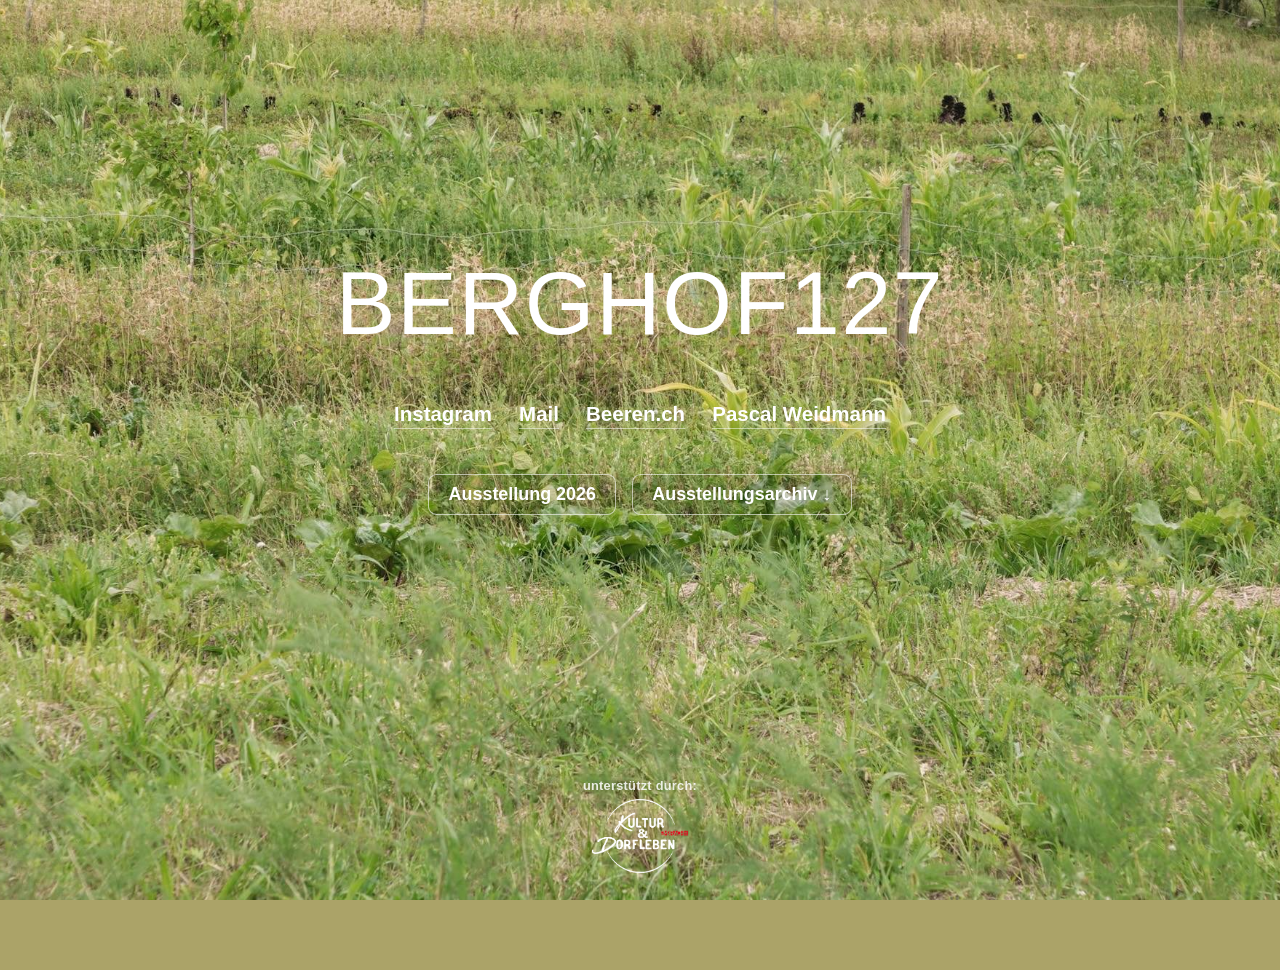
==== index.html @ 9c3880ef "Handy: Titelblock und Logo etwas tiefer #home .frame von -14vh auf -9vh (Titel 244 -> 265px), Logo v" ====
<!doctype html>
<html lang="de">
<head>
  <meta charset="utf-8"/>
  <meta name="viewport" content="width=device-width, initial-scale=1, viewport-fit=cover"/>
  <title>Berghof127 – Ausstellungsraum</title>

  <meta name="description" content="Berghof127 – Kunst- und Ausstellungsraum auf einem landwirtschaftlichen Familienbetrieb in Embrach (ZH). Ausstellungen zwischen Kunst und bäuerlicher Praxis, Ausstellung 2026 und Archiv."/>
  <link rel="canonical" href="https://www.berghof127.com/"/>

  <meta property="og:type" content="website"/>
  <meta property="og:title" content="Berghof127 – Ausstellungsraum in Embrach"/>
  <meta property="og:description" content="Kunst- und Ausstellungsraum auf einem Bauernhof in Embrach (ZH) – Ausstellungen zwischen Kunst und bäuerlicher Praxis."/>
  <meta property="og:url" content="https://www.berghof127.com/"/>
  <meta property="og:image" content="https://www.berghof127.com/hintergrundbild.jpg"/>
  <meta name="twitter:card" content="summary_large_image"/>

  <script type="application/ld+json">
  {
    "@context": "https://schema.org",
    "@type": "ArtGallery",
    "name": "Berghof127",
    "url": "https://www.berghof127.com/",
    "image": "https://www.berghof127.com/hintergrundbild.jpg",
    "description": "Kunst- und Ausstellungsraum auf einem landwirtschaftlichen Familienbetrieb mit Beeren- und Gemüseanbau in Embrach.",
    "address": {
      "@type": "PostalAddress",
      "streetAddress": "Bergstrasse 127",
      "postalCode": "8424",
      "addressLocality": "Embrach",
      "addressRegion": "ZH",
      "addressCountry": "CH"
    },
    "geo": {
      "@type": "GeoCoordinates",
      "latitude": 47.5006205,
      "longitude": 8.6073263
    },
    "hasMap": "https://www.google.com/maps/search/?api=1&query=Bergstrasse+127,+8424+Embrach",
    "founder": {
      "@type": "Person",
      "name": "Pascal Weidmann",
      "url": "https://www.pascalweidmann.com/"
    },
    "sameAs": [
      "https://www.instagram.com/berghof127/"
    ]
  }
  </script>

  <link rel="icon" type="image/png" href="favicon.png"/>
  <link rel="apple-touch-icon" href="apple-touch-icon.png"/>

  <link rel="stylesheet" href="style.css?v=21"/>
</head>

<body>

<div class="scroller">

<main>

  <!-- HERO -->
  <section class="section" id="home">
    <div class="frame">

      <h1>BERGHOF127</h1>

      <nav class="links">
        <a href="https://www.instagram.com/berghof127/">Instagram</a>
        <a href="mailto:info@pascalweidmann.com">Mail</a>
        <a href="https://beeren.ch" target="_blank">Beeren.ch</a>
        <a href="https://pascalweidmann.com" target="_blank" class="pw-link">
          <span class="pw-full">Pascal Weidmann</span>
          <span class="pw-short">P. Weidmann</span>
        </a>
      </nav>

      <div class="cta-down" id="ctaDown">
        <a class="button button-ausstellung" href="Flyer_Berghof_2026.pdf" download>Ausstellung 2026</a>
        <a class="button" href="#portfolio">Ausstellungsarchiv ↓</a>
      </div>
    </div>
    <div class="supporter-fixed">
      <div class="supporter-label">unterstützt durch:</div>
      <img src="logo_kulturkomission.png" alt="Kulturkommission Embrach">
    </div>
  </section>

  <!-- AUSSTELLUNGSARCHIV -->
  <section class="section portfolio" id="portfolio">

    <header class="portfolio-head frame">
      <h2>Ausstellungsarchiv</h2>
      <a class="button" href="Ausstellungsarchiv_Berghof127.pdf" download>PDF</a>
    </header>

    <p class="sr-only">
      Der Berghof127 ist ein Kunst- und Ausstellungsraum auf einem landwirtschaftlichen Familienbetrieb
      mit Beeren- und Gemüseanbau in Embrach (ZH). In den Ausstellungen begegnen sich Kunst und
      bäuerliche Praxis – Stadt trifft Land, unterschiedliche Medien und Perspektiven treffen aufeinander.
      Das Ausstellungsarchiv mit allen bisherigen Ausstellungen ist als PDF verfügbar.
    </p>

    <div class="portfolio-pages" id="portfolioPages"></div>

  </section>

</main>

<footer class="site-footer">
  © 2026 Berghof127 / Pascal Weidmann – Alle Rechte vorbehalten. Vervielfältigung oder Verwendung der Arbeiten nur mit ausdrücklicher Genehmigung.
</footer>

</div><!-- /.scroller -->

<script>
(function(){

  const cta = document.getElementById('ctaDown');
  const portfolio = document.getElementById('portfolio');

  if ('IntersectionObserver' in window){
    const io = new IntersectionObserver((entries)=>{
      entries.forEach(entry=>{
        if(entry.isIntersecting){
          cta.classList.add('is-hidden');
        } else {
          cta.classList.remove('is-hidden');
        }
      });
    }, { threshold: 0.2 });

    io.observe(portfolio);
  }

  /* Load images from folder "dossier" */
  const PAGES = 46; /* Bei neuem Ausstellungsarchiv: an Seitenzahl des PDFs anpassen! */
  const container = document.getElementById('portfolioPages');

  for(let i = 1; i <= PAGES; i++){
    const wrapper = document.createElement('div');
    wrapper.className = 'portfolio-page';

    const img = document.createElement('img');
    img.loading = 'lazy';
    img.src = `dossier/dossier${i}.jpg`;
    img.alt = `Ausstellungsarchiv Berghof127 – Seite ${i}`;

    img.onerror = () => wrapper.remove();

    wrapper.appendChild(img);
    container.appendChild(wrapper);
  }

})();
</script>

</body>
</html>
---- style.css ----
*,
*::before,
*::after { box-sizing: border-box; margin: 0; padding: 0; }

html, body {
  height: 100%;
  font-family: "Helvetica Neue", Helvetica, Arial, sans-serif;
  -webkit-font-smoothing: antialiased;
  color: #fff;
  scroll-behavior: smooth;
  /* Kein Gummiband-Effekt am oberen/unteren Rand: Dort würde beim Überziehen
     sonst der Seitenhintergrund statt des Bildes sichtbar (iOS 16+, Chrome) */
  overscroll-behavior: none;
}

/* EINE einzige Bildebene: das Foto ist der Hintergrund der Seite selbst.
   Nur diese Fläche zieht iOS bis unter Status- und Bedienleiste durch – ein
   Element im Seiteninhalt wird am Fensterrand abgeschnitten. Die Randzugabe
   sorgt dafür, dass das Bild wirklich unter beide Leisten reicht.

   Es bleibt beim Scrollen stehen, OHNE background-attachment: fixed (das setzt
   iOS nicht um und streckt das Bild unscharf über die ganze Seitenlänge):
   Das Dokument selbst scrollt gar nicht, es scrollt nur .scroller darin.
   Dadurch kann der Seitenhintergrund sich von sich aus nicht bewegen. */
html {
  overflow: hidden;
  /* Zugabe NUR nach oben. Die Bildfläche endet an der KLEINEN Fensterhöhe
     (100svh = Fenster mit eingeblendeter Bedienleiste), damit unterhalb der
     Leiste kein Bild mehr liegt – dort erscheint dann nur die Farbe. */
  height: calc(100vh + var(--rand));
  height: calc(100svh + var(--rand));
  /* Exakt die Bildfarbe direkt unterhalb der Statusleiste (aus dem Foto
     gemessen). Safari faerbt die Statusleiste mit dieser Farbe – so faellt
     der Uebergang zum Bild nicht auf. Kein theme-color setzen: das wuerde
     auch die untere Leiste wieder deckend machen, wo jetzt das Bild steht. */
  background-color: #aba368;
  background-image: url("hintergrundbild.jpg");
  background-position: center calc(-1 * var(--rand));
  background-size: cover;
  background-repeat: no-repeat;
}

/* body ohne eigenen Hintergrund, sonst würde er das Bild überdecken */
body {
  overflow: hidden;
}

/* Weicher Übergang von der Statusleiste ins Foto.
   iOS füllt die Statusleiste nur mit der background-color (nachgemessen: ein
   background-image wird dort nie gezeichnet, auch nicht mit Randzugabe). Der
   Verlauf beginnt am Rand in genau dieser Farbe und läuft ins Bild aus, damit
   dazwischen keine Kante sichtbar ist – oben wie unten.

   Beide liegen ÜBER dem Inhalt (z-index: 5) und sind am Rand deckend: So löst
   sich der Inhalt schon im Verlauf auf statt erst an der Kante, und Safari
   "sieht" unter seiner Bedienleiste nur Farbe. Die deckende Fläche ist unten
   exakt so hoch wie die Bedienleiste selbst (100lvh - 100svh), damit der
   Verlauf nicht unnötig weit ins sichtbare Foto hineinreicht.

   Nur auf Touchgeräten: Am Rechner gibt es keine Statusleiste, dort wäre der
   Verlauf bloss ein Schleier ohne Zweck. */
@media (hover: none) and (pointer: coarse) {
  body::before {
    content: "";
    position: fixed;
    top: 0;
    left: 0;
    right: 0;
    height: 100px;
    background: linear-gradient(
      to bottom,
      rgb(171,163,104) 0,
      rgb(171,163,104) 18%,
      rgba(171,163,104,.55) 55%,
      rgba(171,163,104,0) 100%
    );
    pointer-events: none;
    z-index: 5;
  }

  /* Unterer Rand: Dieser Verlauf liegt ÜBER dem Inhalt und ist ganz unten
     deckend. Dadurch "sieht" Safari dort nur die Hintergrundfarbe und die
     Bedienleiste erscheint flächig wie die Statusleiste oben, statt einen
     verschwommenen Bildausschnitt zu zeigen. Gleichzeitig tauchen die
     Portfolio-Seiten weich daraus auf, statt an einer harten Kante zu enden. */
  body::after {
    content: "";
    position: fixed;
    bottom: 0;
    left: 0;
    right: 0;
    /* Nur ein schmaler Übergang direkt an der Fensterkante: Der Bereich unter
       der Bedienleiste gehört nicht zur Seite und trägt ohnehin schon die
       Hintergrundfarbe. Eine deckende Fläche wäre dort wirkungslos und würde
       nur unnötig Bild verdecken. */
    height: 64px;
    background: linear-gradient(
      to top,
      rgb(171,163,104) 0,
      rgb(171,163,104) 8%,
      rgba(171,163,104,.35) 45%,
      rgba(171,163,104,0) 100%
    );
    pointer-events: none;
    z-index: 5;
  }

}

/* Der eigentliche Scroll-Container – genau fenstergross */
.scroller {
  position: fixed;
  top: 0;
  left: 0;
  right: 0;
  bottom: 0;
  overflow-y: auto;
  overflow-x: hidden;
  scroll-behavior: smooth;
  overscroll-behavior: none;
}

:root {
  --maxw: 900px;
  /* Randzugabe über und unter dem Fenster, damit das Bild bis unter Status-
     und Bedienleiste reicht. Preis dafür: das Bild ist minim stärker
     angeschnitten. */
  --rand: 70px;
}

.section {
  min-height: 100svh;
  display: flex;
  justify-content: center;
  align-items: center;
  /* Inhalt bleibt frei von Notch / Home-Indicator, Bild läuft darunter durch */
  padding:
    max(8vh, env(safe-area-inset-top, 0px))
    max(6vw, env(safe-area-inset-right, 0px))
    max(8vh, env(safe-area-inset-bottom, 0px))
    max(6vw, env(safe-area-inset-left, 0px));
}

.frame {
  width: 100%;
  max-width: var(--maxw);
  margin: 0 auto;
  text-align: center;
}

#home .frame {
  margin-top: -15vh;
}

h1 {
  font-weight: 500;
  letter-spacing: .018em;
  font-size: clamp(2.6rem, 9vw, 5.6rem);
  line-height: 1.2;
  margin-bottom: 2.8rem;
}

.links {
  display: flex;
  justify-content: center;
  gap: 1.7rem;
  margin-bottom: 2.8rem;
}

.links a {
  color: #fff;
  text-decoration: none;
  font-weight: 600;
  font-size: clamp(1.1rem, 2vw, 1.28rem);
  border-bottom: 1px solid rgba(255,255,255,.5);
  padding-bottom: 2px;
  transition: .2s;
}

.links a:hover {
  opacity: .9;
  border-color: #fff;
}

.cta-down {
  display: flex;
  flex-wrap: wrap;
  justify-content: center;
  gap: 1rem;
  transition: opacity .35s ease;
}
.cta-down.is-hidden {
  opacity: 0;
  pointer-events: none;
}

.button {
  display: inline-flex;
  gap: .45rem;
  padding: .58rem 1.2rem;
  border-radius: .55rem;
  border: 1px solid rgba(255,255,255,.6);
  background: rgba(0,0,0,.05);
  color: #fff;
  font-weight: 600;
  text-decoration: none;
  font-size: clamp(1rem, 1.8vw, 1.12rem);
  transition: border-color .2s ease;
}

.portfolio {
  padding:
    6vh
    max(4vw, env(safe-area-inset-right, 0px))
    max(10vh, env(safe-area-inset-bottom, 0px))
    max(4vw, env(safe-area-inset-left, 0px));
  display: block;
}

.portfolio-head {
  max-width: var(--maxw);
  margin: 0 auto 2.6rem;
  display: flex;
  align-items: center;
  justify-content: space-between;
}

.portfolio-head h2 {
  font-size: clamp(1.6rem, 3vw, 2.2rem);
  font-weight: 600;
  letter-spacing: .01em;
  padding-left: 0.6rem;
}

.portfolio-head .button {
  margin-right: 0.7rem;
}

.portfolio-pages {
  max-width: var(--maxw);
  margin: 0 auto;
  display: flex;
  flex-direction: column;
  gap: 2rem;
}

.portfolio-page {
  background: rgba(0,0,0,.18);
  -webkit-backdrop-filter: blur(2px);
  backdrop-filter: blur(2px);
  padding: .7rem;
  border-radius: .85rem;
  box-shadow: 0 14px 40px rgba(0,0,0,.45);
}

.portfolio-page img {
  width: 100%;
  display: block;
  border-radius: .5rem;
  background: #fff;
  aspect-ratio: 2382 / 1684; /* Seitenverhältnis der PDF-Seiten – verhindert Springen beim Laden */
}

/* Nur für Screenreader/Suchmaschinen – visuell unsichtbar */
.sr-only {
  position: absolute;
  width: 1px;
  height: 1px;
  padding: 0;
  margin: -1px;
  overflow: hidden;
  clip-path: inset(50%);
  white-space: nowrap;
  border: 0;
}

.site-footer {
  text-align: center;
  font-size: .85rem;
  opacity: .7;
  padding:
    0
    max(6vw, env(safe-area-inset-right, 0px))
    max(4vh, env(safe-area-inset-bottom, 0px))
    max(6vw, env(safe-area-inset-left, 0px));
}

@media (max-width: 900px) {
  h1 {
    font-size: clamp(2rem, 10vw, 3.5rem);
    margin-bottom: 2.2rem;
  }

  .links {
    gap: 1.2rem;
    margin-bottom: 2.2rem;
  }

  #home .frame {
    margin-top: -5vh;
  }
}

@media (max-width: 600px) {
  h1 {
    font-size: clamp(1.8rem, 12vw, 3rem);
    line-height: 1.15;
  }

  .links a {
    font-size: 1rem;
  }

  .button {
    padding: .5rem 1rem;
    font-size: 1rem;
  }

  .section {
    padding:
      max(6vh, env(safe-area-inset-top, 0px))
      max(5vw, env(safe-area-inset-right, 0px))
      max(6vh, env(safe-area-inset-bottom, 0px))
      max(5vw, env(safe-area-inset-left, 0px));
  }

  /* Titelblock (Titel bis Archiv-Button) höher setzen */
  #home .frame {
    margin-top: -9vh;
  }
}

/* Pascal Weidmann – Mobile Kurzform */
.pw-short {
  display: none;
}

@media (max-width: 600px) {
  .pw-full {
    display: none;
  }
  .pw-short {
    display: inline;
  }

  .links {
    flex-wrap: nowrap;
  }

  .links a {
    white-space: nowrap;
  }
}

/* Unterstützt durch – fix am unteren Rand der Startseite */
#home {
  position: relative;
}

.supporter-fixed {
  position: absolute;
  bottom: max(3vh, calc(env(safe-area-inset-bottom, 0px) + .5rem));
  left: 50%;
  transform: translateX(-50%);
  display: flex;
  flex-direction: column;
  align-items: center;
  gap: 0.4rem;
  pointer-events: none;
}

.supporter-label {
  font-size: clamp(0.8rem, 1.4vw, 0.8rem);
  font-weight: 600;
  letter-spacing: 0.02em;
  opacity: 0.85;
}

.supporter-fixed img {
  width: clamp(66px, 16vw, 96px);
  height: auto;
}

/* Muss nach den Grundregeln oben stehen, sonst überschreiben diese die Werte
   wieder (gleiche Spezifität – die spätere Regel gewinnt).
   Beides muss oberhalb des 120px hohen Verlaufs am unteren Rand liegen,
   sonst verschwindet es in dessen deckendem Teil. */
@media (hover: none) and (pointer: coarse) {
  /* Tiefer gesetzt, bleibt aber oberhalb des 64px-Verlaufs */
  .supporter-fixed {
    bottom: max(10vh, calc(env(safe-area-inset-bottom, 0px) + 4.5rem));
  }

  .site-footer {
    padding-bottom: max(10vh, calc(env(safe-area-inset-bottom, 0px) + 3.5rem));
  }
}
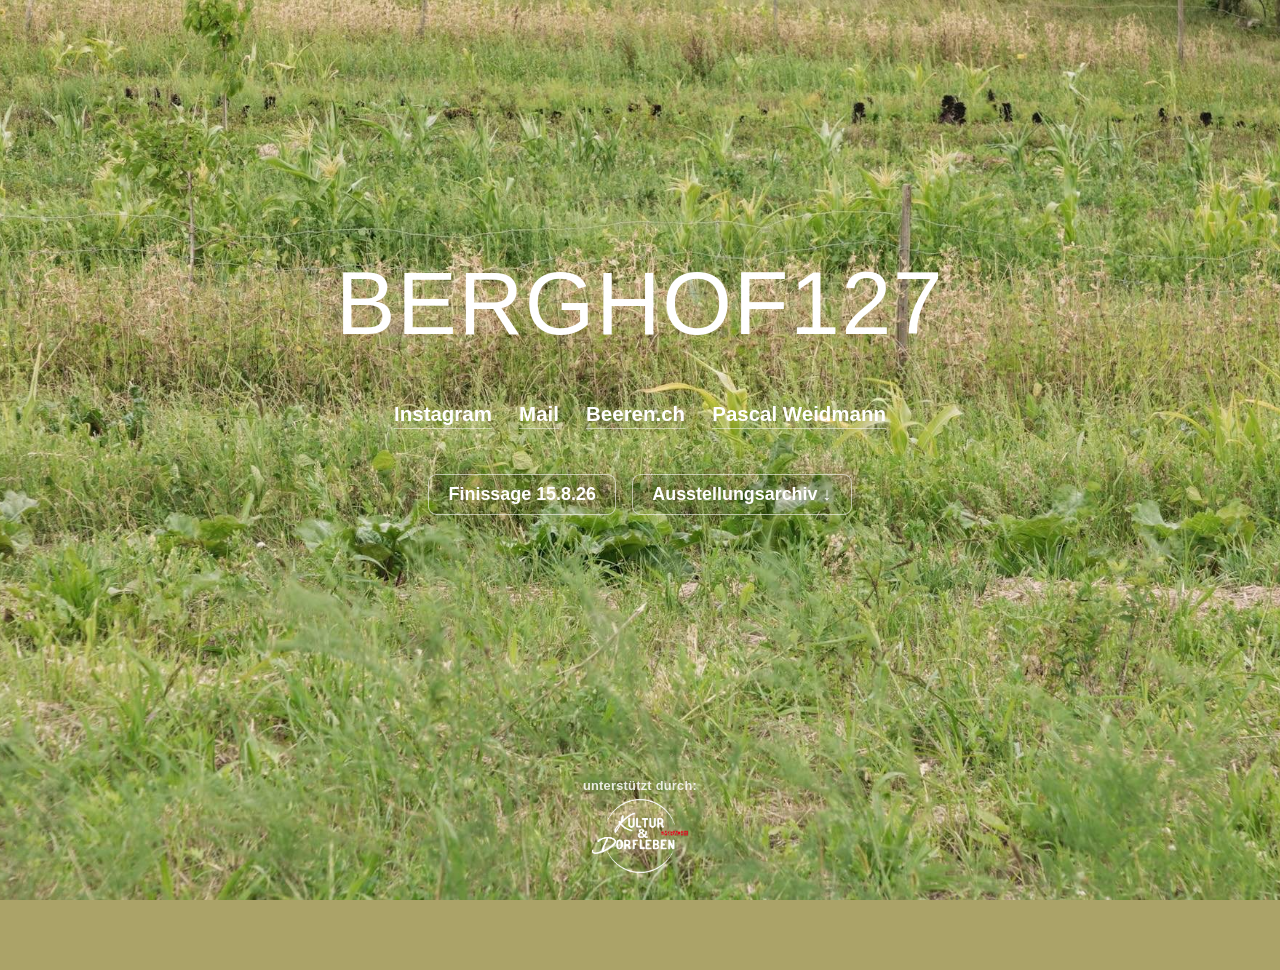
==== commit 849bd397: "Finissage-Flyer ersetzt Ausstellungsflyer Button "Ausstellung 2026" wird zu "Finissage 15.8.26" und " ====
--- a/index.html
+++ b/index.html
@@ -51,7 +51,7 @@
   <link rel="icon" type="image/png" href="favicon.png"/>
   <link rel="apple-touch-icon" href="apple-touch-icon.png"/>
 
-  <link rel="stylesheet" href="style.css?v=21"/>
+  <link rel="stylesheet" href="style.css?v=22"/>
 </head>
 
 <body>
@@ -77,7 +77,7 @@
       </nav>
 
       <div class="cta-down" id="ctaDown">
-        <a class="button button-ausstellung" href="Flyer_Berghof_2026.pdf" download>Ausstellung 2026</a>
+        <a class="button button-ausstellung" href="Flyer_Finissage_Berghof_2026.pdf">Finissage 15.8.26</a>
         <a class="button" href="#portfolio">Ausstellungsarchiv ↓</a>
       </div>
     </div>
--- a/style.css
+++ b/style.css
@@ -93,7 +93,7 @@
        der Bedienleiste gehört nicht zur Seite und trägt ohnehin schon die
        Hintergrundfarbe. Eine deckende Fläche wäre dort wirkungslos und würde
        nur unnötig Bild verdecken. */
-    height: 64px;
+    height: 48px;
     background: linear-gradient(
       to top,
       rgb(171,163,104) 0,
@@ -326,7 +326,7 @@
 
   /* Titelblock (Titel bis Archiv-Button) höher setzen */
   #home .frame {
-    margin-top: -9vh;
+    margin-top: 1vh;
   }
 }
 
@@ -386,9 +386,10 @@
    Beides muss oberhalb des 120px hohen Verlaufs am unteren Rand liegen,
    sonst verschwindet es in dessen deckendem Teil. */
 @media (hover: none) and (pointer: coarse) {
-  /* Tiefer gesetzt, bleibt aber oberhalb des 64px-Verlaufs */
+  /* So tief wie möglich, ohne in den Verlauf zu geraten (dort würde es
+     verblassen). Der Verlauf ist dafür auf 48px verschmälert. */
   .supporter-fixed {
-    bottom: max(10vh, calc(env(safe-area-inset-bottom, 0px) + 4.5rem));
+    bottom: max(7vh, calc(env(safe-area-inset-bottom, 0px) + 1.5rem));
   }
 
   .site-footer {
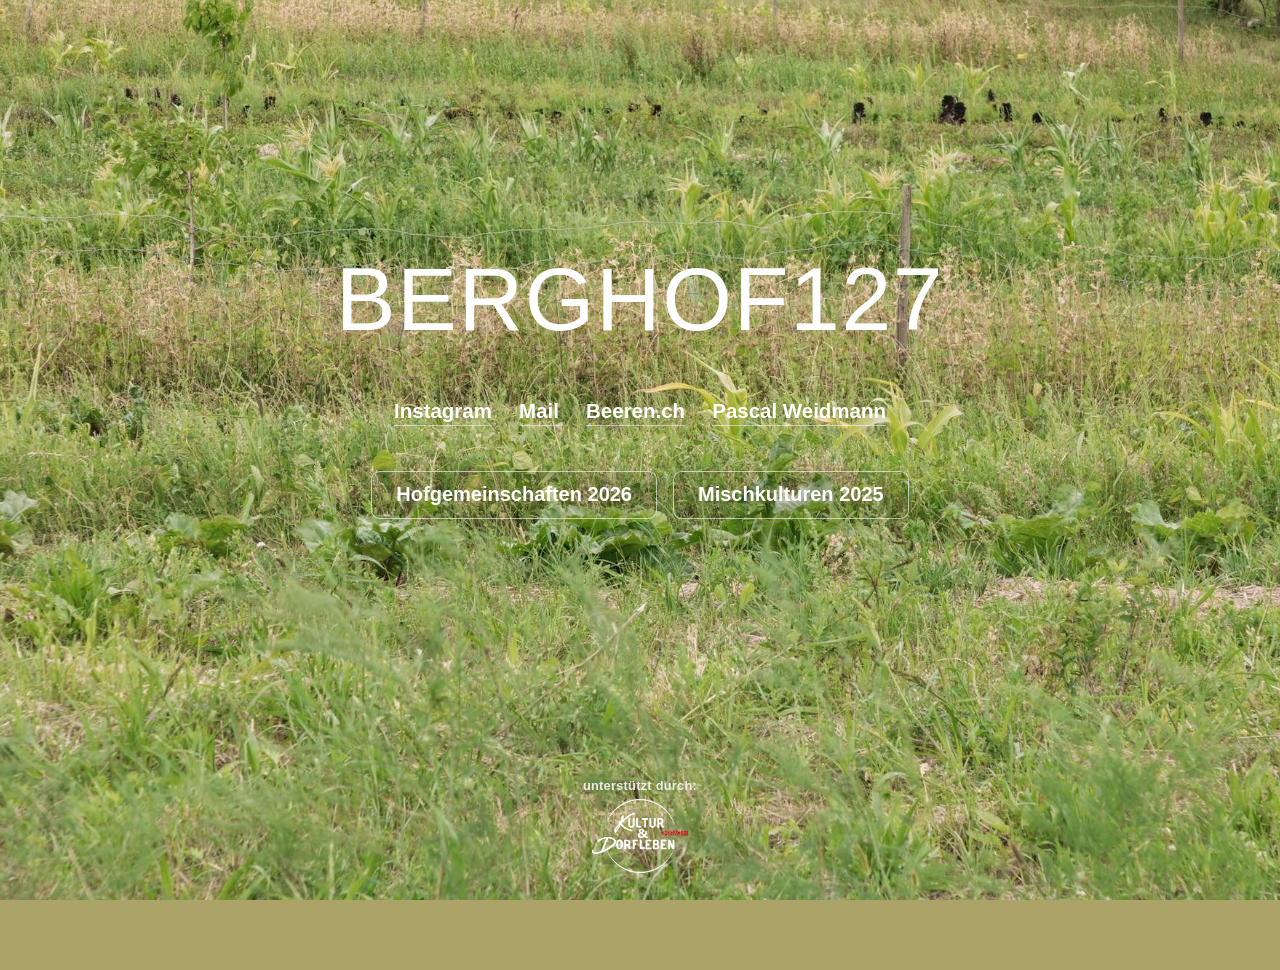
==== commit 9889ca7c: "Ausstellungsarchiv auf eine Seite pro Ausstellung aufgeteilt Statt aller Jahrgaenge untereinander au" ====
--- a/index.html
+++ b/index.html
@@ -5,7 +5,7 @@
   <meta name="viewport" content="width=device-width, initial-scale=1, viewport-fit=cover"/>
   <title>Berghof127 – Ausstellungsraum</title>
 
-  <meta name="description" content="Berghof127 – Kunst- und Ausstellungsraum auf einem landwirtschaftlichen Familienbetrieb in Embrach (ZH). Ausstellungen zwischen Kunst und bäuerlicher Praxis, Ausstellung 2026 und Archiv."/>
+  <meta name="description" content="Berghof127 – Kunst- und Ausstellungsraum auf einem landwirtschaftlichen Familienbetrieb in Embrach (ZH). Ausstellungen zwischen Kunst und bäuerlicher Praxis: Hofgemeinschaften 2026 und Mischkulturen 2025."/>
   <link rel="canonical" href="https://www.berghof127.com/"/>
 
   <meta property="og:type" content="website"/>
@@ -51,7 +51,7 @@
   <link rel="icon" type="image/png" href="favicon.png"/>
   <link rel="apple-touch-icon" href="apple-touch-icon.png"/>
 
-  <link rel="stylesheet" href="style.css?v=22"/>
+  <link rel="stylesheet" href="style.css?v=24"/>
 </head>
 
 <body>
@@ -76,34 +76,25 @@
         </a>
       </nav>
 
-      <div class="cta-down" id="ctaDown">
-        <a class="button button-ausstellung" href="Flyer_Finissage_Berghof_2026.pdf">Finissage 15.8.26</a>
-        <a class="button" href="#portfolio">Ausstellungsarchiv ↓</a>
-      </div>
+      <!-- Ausstellungen, neuste zuoberst. Neues Jahr = ein Knopf mehr. -->
+      <nav class="cta-down">
+        <a class="button" href="hofgemeinschaften-2026.html">Hofgemeinschaften 2026</a>
+        <a class="button" href="mischkulturen-2025.html">Mischkulturen 2025</a>
+      </nav>
     </div>
-    <div class="supporter-fixed">
-      <div class="supporter-label">unterstützt durch:</div>
-      <img src="logo_kulturkomission.png" alt="Kulturkommission Embrach">
-    </div>
-  </section>
-
-  <!-- AUSSTELLUNGSARCHIV -->
-  <section class="section portfolio" id="portfolio">
-
-    <header class="portfolio-head frame">
-      <h2>Ausstellungsarchiv</h2>
-      <a class="button" href="Ausstellungsarchiv_Berghof127.pdf" download>PDF</a>
-    </header>
 
     <p class="sr-only">
       Der Berghof127 ist ein Kunst- und Ausstellungsraum auf einem landwirtschaftlichen Familienbetrieb
       mit Beeren- und Gemüseanbau in Embrach (ZH). In den Ausstellungen begegnen sich Kunst und
       bäuerliche Praxis – Stadt trifft Land, unterschiedliche Medien und Perspektiven treffen aufeinander.
-      Das Ausstellungsarchiv mit allen bisherigen Ausstellungen ist als PDF verfügbar.
+      Die Ausstellungsdossiers der bisherigen Ausstellungen sind vollständig einsehbar: Hofgemeinschaften
+      (Juni bis August 2026) und Mischkulturen (Juli bis September 2025).
     </p>
 
-    <div class="portfolio-pages" id="portfolioPages"></div>
-
+    <div class="supporter-fixed">
+      <div class="supporter-label">unterstützt durch:</div>
+      <img src="logo_kulturkomission.png" alt="Kulturkommission Embrach">
+    </div>
   </section>
 
 </main>
@@ -114,47 +105,5 @@
 
 </div><!-- /.scroller -->
 
-<script>
-(function(){
-
-  const cta = document.getElementById('ctaDown');
-  const portfolio = document.getElementById('portfolio');
-
-  if ('IntersectionObserver' in window){
-    const io = new IntersectionObserver((entries)=>{
-      entries.forEach(entry=>{
-        if(entry.isIntersecting){
-          cta.classList.add('is-hidden');
-        } else {
-          cta.classList.remove('is-hidden');
-        }
-      });
-    }, { threshold: 0.2 });
-
-    io.observe(portfolio);
-  }
-
-  /* Load images from folder "dossier" */
-  const PAGES = 46; /* Bei neuem Ausstellungsarchiv: an Seitenzahl des PDFs anpassen! */
-  const container = document.getElementById('portfolioPages');
-
-  for(let i = 1; i <= PAGES; i++){
-    const wrapper = document.createElement('div');
-    wrapper.className = 'portfolio-page';
-
-    const img = document.createElement('img');
-    img.loading = 'lazy';
-    img.src = `dossier/dossier${i}.jpg`;
-    img.alt = `Ausstellungsarchiv Berghof127 – Seite ${i}`;
-
-    img.onerror = () => wrapper.remove();
-
-    wrapper.appendChild(img);
-    container.appendChild(wrapper);
-  }
-
-})();
-</script>
-
 </body>
 </html>
--- a/style.css
+++ b/style.css
@@ -187,11 +187,6 @@
   flex-wrap: wrap;
   justify-content: center;
   gap: 1rem;
-  transition: opacity .35s ease;
-}
-.cta-down.is-hidden {
-  opacity: 0;
-  pointer-events: none;
 }
 
 .button {
@@ -208,6 +203,14 @@
   transition: border-color .2s ease;
 }
 
+/* Die Ausstellungen sind der einzige Weg von der Startseite weiter – ihre
+   Knöpfe dürfen grösser sein als der PDF- und der Zurück-Knopf. Die höhere
+   Spezifität setzt sich auch gegen die Handy-Regel weiter unten durch. */
+.cta-down .button {
+  padding: .72rem 1.5rem;
+  font-size: clamp(1.1rem, 2.2vw, 1.25rem);
+}
+
 .portfolio {
   padding:
     6vh
@@ -217,23 +220,23 @@
   display: block;
 }
 
+/* Zurueck-Link | Ausstellungstitel | PDF-Knopf. Der Innenabstand sitzt an der
+   Zeile selbst, damit alle drei denselben Rand haben wie die Dossier-Seiten. */
 .portfolio-head {
   max-width: var(--maxw);
   margin: 0 auto 2.6rem;
+  padding: 0 .7rem;
   display: flex;
   align-items: center;
   justify-content: space-between;
+  flex-wrap: wrap;
+  gap: .9rem 1rem;
 }
 
 .portfolio-head h2 {
   font-size: clamp(1.6rem, 3vw, 2.2rem);
   font-weight: 600;
   letter-spacing: .01em;
-  padding-left: 0.6rem;
-}
-
-.portfolio-head .button {
-  margin-right: 0.7rem;
 }
 
 .portfolio-pages {
@@ -324,9 +327,17 @@
       max(5vw, env(safe-area-inset-left, 0px));
   }
 
-  /* Titelblock (Titel bis Archiv-Button) höher setzen */
+  /* Titelblock (Titel bis Ausstellungs-Knöpfe) höher setzen */
   #home .frame {
     margin-top: 1vh;
+  }
+
+  /* Zu dritt wird die Kopfzeile zu eng: Titel auf eine eigene Zeile darüber,
+     darunter Zurück und PDF an den beiden Rändern. */
+  .portfolio-head h2 {
+    order: -1;
+    width: 100%;
+    text-align: center;
   }
 }
 
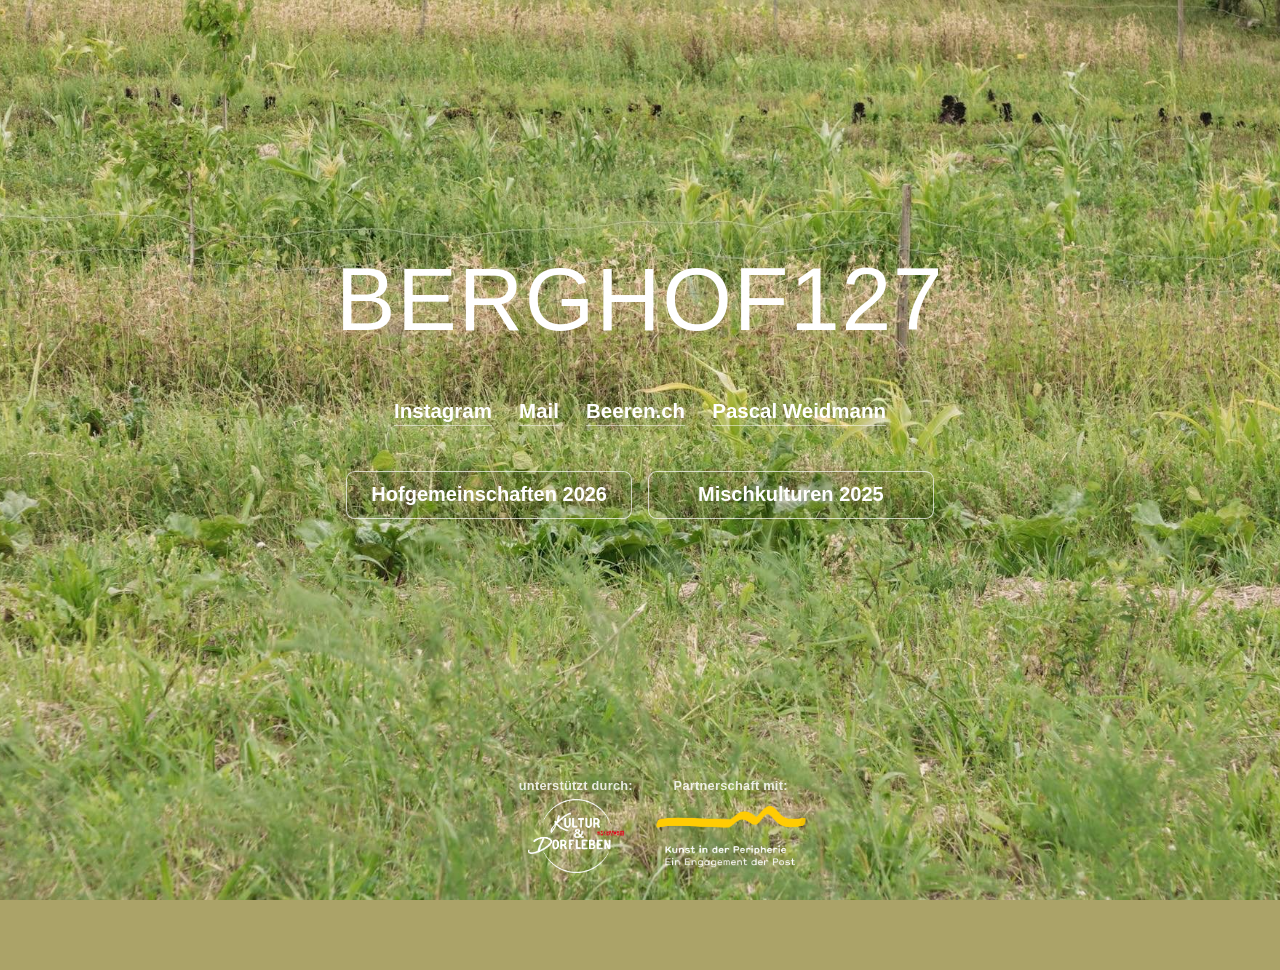
==== commit bfc7d56b: "Startseite: Post-Logo als Partnerin, neue Mailadresse, Feinschliff - Mailadresse auf info@berghof127" ====
--- a/index.html
+++ b/index.html
@@ -51,7 +51,7 @@
   <link rel="icon" type="image/png" href="favicon.png"/>
   <link rel="apple-touch-icon" href="apple-touch-icon.png"/>
 
-  <link rel="stylesheet" href="style.css?v=24"/>
+  <link rel="stylesheet" href="style.css?v=34"/>
 </head>
 
 <body>
@@ -68,7 +68,7 @@
 
       <nav class="links">
         <a href="https://www.instagram.com/berghof127/">Instagram</a>
-        <a href="mailto:info@pascalweidmann.com">Mail</a>
+        <a href="mailto:info@berghof127.com">Mail</a>
         <a href="https://beeren.ch" target="_blank">Beeren.ch</a>
         <a href="https://pascalweidmann.com" target="_blank" class="pw-link">
           <span class="pw-full">Pascal Weidmann</span>
@@ -92,8 +92,16 @@
     </p>
 
     <div class="supporter-fixed">
-      <div class="supporter-label">unterstützt durch:</div>
-      <img src="logo_kulturkomission.png" alt="Kulturkommission Embrach">
+      <div class="supporter">
+        <div class="supporter-label">unterstützt durch:</div>
+        <img src="logo_kulturkomission.png" alt="Kulturkommission Embrach">
+      </div>
+      <div class="supporter">
+        <div class="supporter-label">Partnerschaft mit:</div>
+        <!-- Fehlt die Datei, verschwindet die ganze Spalte statt ein kaputtes Bild zu zeigen -->
+        <img src="logo_post.png" alt="Die Post – Kunstengagement"
+             onerror="this.closest('.supporter').remove()">
+      </div>
     </div>
   </section>
 
--- a/style.css
+++ b/style.css
@@ -182,19 +182,32 @@
   border-color: #fff;
 }
 
+/* Beide Ausstellungen bekommen gleich breite Knoepfe, egal wie lang ihr Titel
+   ist: In einem Raster aus 1fr-Spalten wird jede Spalte so breit wie der
+   laengste Knopf. Das stellt sich bei einer neuen Ausstellung von selbst ein.
+   inline-grid, damit der Block schmal bleibt und von .frame zentriert wird. */
 .cta-down {
-  display: flex;
-  flex-wrap: wrap;
-  justify-content: center;
+  display: inline-grid;
+  grid-auto-flow: column;
+  grid-auto-columns: 1fr;
   gap: 1rem;
+}
+
+/* Nebeneinander wird es auf schmalen Fenstern zu breit - dann untereinander,
+   weiterhin beide gleich breit (eine Spalte, so breit wie der laengste). */
+@media (max-width: 640px) {
+  .cta-down {
+    grid-auto-flow: row;
+  }
 }
 
 .button {
   display: inline-flex;
+  justify-content: center;
   gap: .45rem;
   padding: .58rem 1.2rem;
   border-radius: .55rem;
-  border: 1px solid rgba(255,255,255,.6);
+  border: 1.25px solid rgba(255,255,255,.7);
   background: rgba(0,0,0,.05);
   color: #fff;
   font-weight: 600;
@@ -368,28 +381,84 @@
   position: relative;
 }
 
+/* Die Logos stehen nebeneinander, das Paar als Ganzes zentriert. */
 .supporter-fixed {
   position: absolute;
   bottom: max(3vh, calc(env(safe-area-inset-bottom, 0px) + .5rem));
-  left: 50%;
-  transform: translateX(-50%);
+  /* Ueber die ganze Breite statt left:50% mit Verschiebung: Sonst steht nur
+     die halbe Fensterbreite zur Verfuegung und die beiden Logos rutschen auf
+     dem Handy untereinander. */
+  left: 0;
+  right: 0;
+  /* Zwei gleich breite Haelften mit der Luecke dazwischen: Dadurch liegt der
+     Zwischenraum zwischen den Logos auf der Mittelachse, wie der zwischen den
+     Ausstellungs-Knoepfen. Die Logos ruecken von beiden Seiten an ihn heran. */
+  display: grid;
+  grid-template-columns: 1fr 1fr;
+  align-items: end;
+  column-gap: clamp(1.8rem, 4vw, 2rem);
+  padding: 0 4vw;
+  pointer-events: none;
+}
+
+/* Je eine Spalte aus Beschriftung und Logo. Die Spalte ist genau so breit wie
+   ihr Logo - die Beschriftung haengt darueber, ohne die Breite zu bestimmen.
+   Sonst waere die Gemeinde-Spalte so breit wie ihr laengeres Wort, und der
+   Zwischenraum zwischen den Logos laege nicht mehr auf der Mittelachse. */
+.supporter {
+  position: relative;
+  justify-self: start;
   display: flex;
   flex-direction: column;
   align-items: center;
-  gap: 0.4rem;
-  pointer-events: none;
 }
 
 .supporter-label {
+  position: absolute;
+  bottom: 100%;
+  left: 50%;
+  transform: translateX(-50%);
+  margin-bottom: 0.4rem;
+  white-space: nowrap;
   font-size: clamp(0.8rem, 1.4vw, 0.8rem);
   font-weight: 600;
   letter-spacing: 0.02em;
   opacity: 0.85;
 }
 
-.supporter-fixed img {
-  width: clamp(66px, 16vw, 96px);
-  height: auto;
+/* Ueber die Hoehe skaliert statt ueber die Breite: Die beiden Logos haben
+   verschiedene Seitenverhaeltnisse und stuenden sonst nicht auf einer Linie. */
+.supporter img {
+  height: clamp(46px, 13vw, 74px);
+  width: auto;
+}
+
+.supporter:first-child {
+  justify-self: end;
+}
+
+/* Das Post-Logo ist ein breiter Schriftzug: Seine zwei Textzeilen machen nur
+   18% der Bildhoehe aus und waeren auf gleicher Hoehe wie das kompakte
+   Gemeinde-Signet nicht mehr zu lesen. Darum deutlich groesser.
+
+   Der negative Aussenabstand nimmt dem Logo die Mehrhoehe wieder weg: Fuer das
+   Layout zaehlt es so hoch wie das Gemeinde-Logo, waechst aber nach oben und
+   unten gleichmaessig darueber hinaus. Dadurch liegen die Mitten der beiden
+   Logos auf einer Linie, und die Beschriftungen bleiben dort, wo sie beim
+   Gemeinde-Logo allein auch waeren. Der Ueberstand faellt in den Schutzraum
+   des Logos (oben und unten je rund ein Viertel der Bildhoehe ist leer). */
+.supporter:last-child img {
+  height: clamp(74px, 21vw, 120px);
+  margin-block: calc((clamp(46px, 13vw, 74px) - clamp(74px, 21vw, 120px)) / 2);
+
+  /* Links und rechts sind in der Datei je 15.7% der Breite durchsichtig
+     (gemessen: sichtbar sind 809 von 1181 Pixeln). Fuer das Layout zaehlt
+     deshalb ein zu breiter Kasten, und der Zwischenraum zur Nachbarspalte
+     saehe groesser aus, als er wirkt. Der negative Abstand schneidet genau
+     diesen leeren Rand weg - 15.7% der Breite sind 28.62% der Hoehe. Das
+     Bild selbst bleibt unveraendert, nur sein Platzbedarf stimmt jetzt mit
+     dem ueberein, was man sieht. */
+  margin-inline: calc(-0.2862 * clamp(74px, 21vw, 120px));
 }
 
 /* Muss nach den Grundregeln oben stehen, sonst überschreiben diese die Werte
@@ -406,4 +475,23 @@
   .site-footer {
     padding-bottom: max(10vh, calc(env(safe-area-inset-bottom, 0px) + 3.5rem));
   }
-}
+
+  /* Der Verlauf am oberen Rand ist 100px hoch und oben deckend. Der
+     Ausstellungstitel muss darunter beginnen, sonst verblasst er darin,
+     bevor man ihn gelesen hat. 110px lassen etwas Luft. */
+  .portfolio {
+    padding-top: max(13vh, 110px);
+  }
+}
+
+/* Muss nach .supporter-fixed stehen: Bei gleicher Spezifitaet gewinnt die
+   spaetere Regel, auch gegen eine Media Query weiter oben.
+
+   Auf dem Handy sind die Beschriftungen breiter als die Logos, ueber denen sie
+   stehen ("unterstuetzt durch:" ist 105px breit, das Signet darunter 63px).
+   Bei engem Zwischenraum ueberlappen sie sich darum - hier mehr Luft. */
+@media (max-width: 600px) {
+  .supporter-fixed {
+    column-gap: 3rem;
+  }
+}
